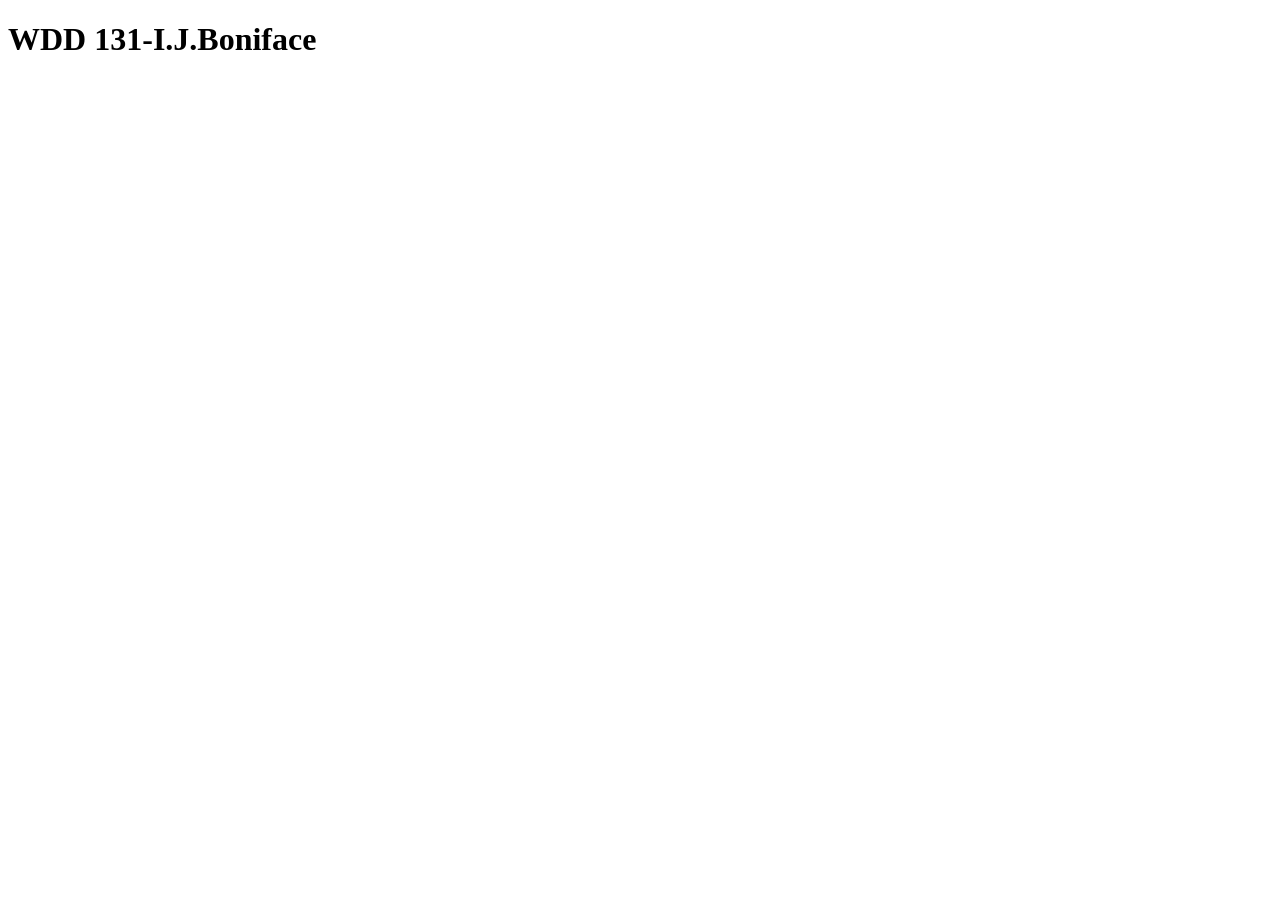
==== index.html @ 2c4f9308 "initial commit" ====
<!DOCTYPE html>
<html lang="en">

<head>
    <meta charset="UTF-8">
    <meta name="viewport" content="width=device-width, initial-scale=1.0">
    <title>WDD 131</title>
</head>

<body>
    <h1> WDD 131-I.J.Boniface</h1>

</body>

</html>
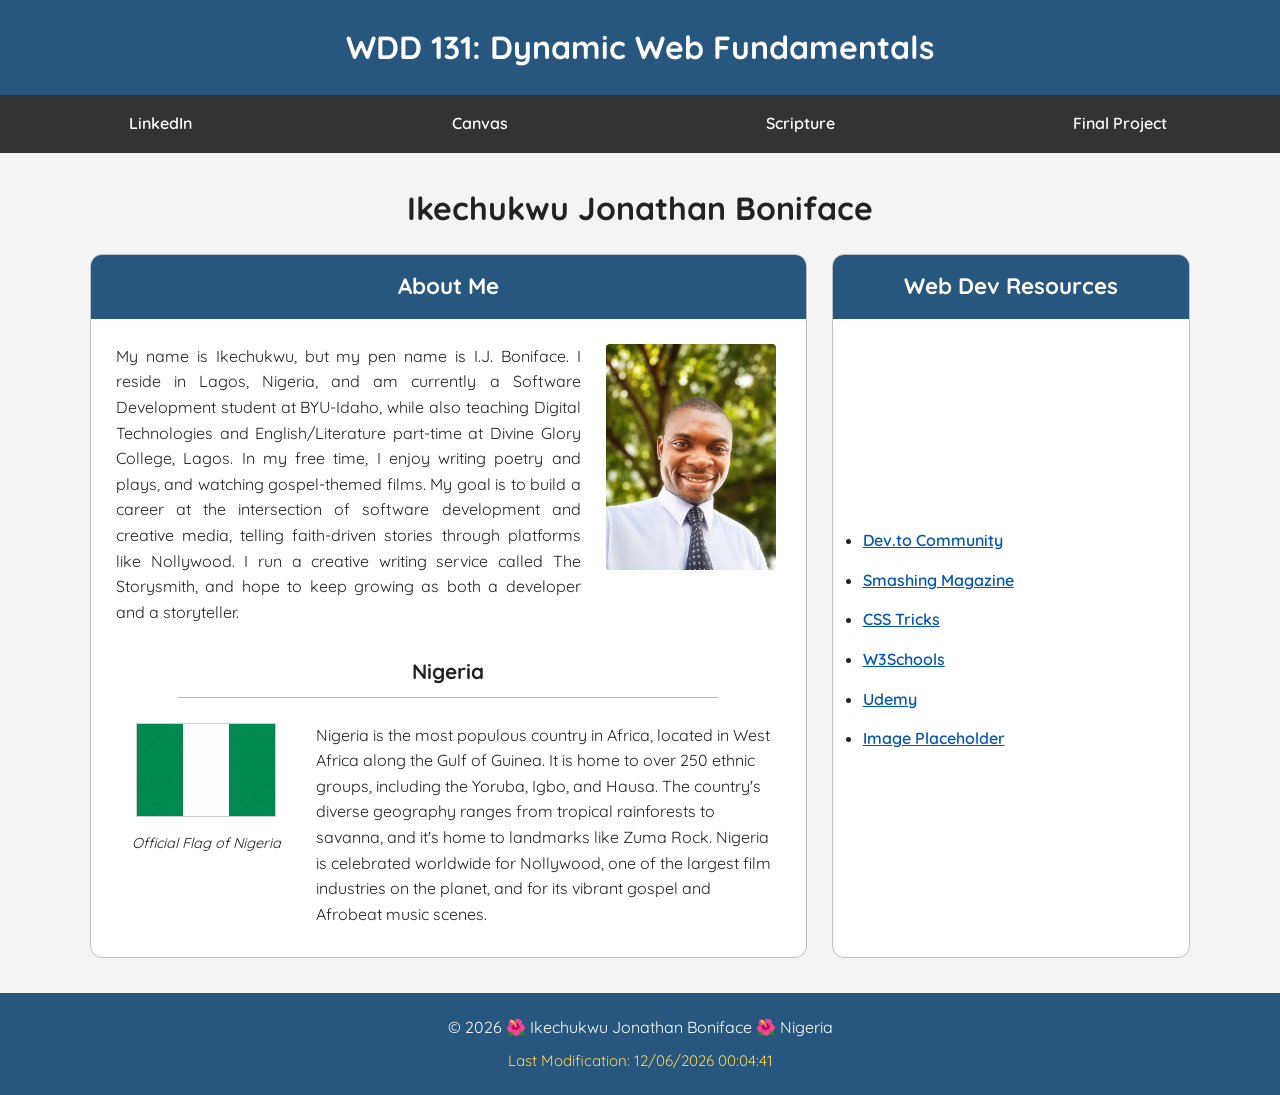
==== commit 3e12c4b6: "updated" ====
--- a/index.html
+++ b/index.html
@@ -4,11 +4,162 @@
 <head>
     <meta charset="UTF-8">
     <meta name="viewport" content="width=device-width, initial-scale=1.0">
-    <title>WDD 131</title>
+
+    <title>WDD 131 – Dynamic Web Fundamentals – Ikechukwu Jonathan Boniface</title>
+
+    <meta name="description"
+        content="WDD 131 – Dynamic Web Fundamentals | Ikechukwu Jonathan Boniface | HTML, CSS, JavaScript, Personal Homepage">
+
+    <meta name="author" content="Ikechukwu Jonathan Boniface">
+
+    <link rel="preconnect" href="https://fonts.googleapis.com">
+    <link rel="preconnect" href="https://fonts.gstatic.com" crossorigin>
+
+    <link href="https://fonts.googleapis.com/css2?family=Quicksand:wght@400;500;600;700&display=swap" rel="stylesheet">
+
+    <link rel="stylesheet" href="styles/base.css">
+
+    <script src="scripts/getdates.js" defer></script>
+
 </head>
 
 <body>
-    <h1> WDD 131-I.J.Boniface</h1>
+
+    <header>
+
+        <span id="course-title">
+            WDD 131: Dynamic Web Fundamentals
+        </span>
+
+        <nav>
+
+            <a href="https://www.linkedin.com/" target="_blank">LinkedIn</a>
+
+            <a href="https://byupw.instructure.com/" target="_blank">Canvas</a>
+
+            <a href="https://www.churchofjesuschrist.org/study/scriptures/bofm/1-ne/3?lang=eng&id=p7#p7"
+                target="_blank">
+                Scripture
+            </a>
+
+            <a href="#">Final Project</a>
+
+        </nav>
+
+    </header>
+
+    <main>
+
+        <h1>Ikechukwu Jonathan Boniface</h1>
+
+        <section class="card">
+
+            <h2>About Me</h2>
+
+            <div class="about-container">
+
+                <div class="about-text">
+
+                    <p>
+                        My name is Ikechukwu, but my pen name is I.J. Boniface. I reside in Lagos, Nigeria, and am
+                        currently a Software
+                        Development student at BYU-Idaho, while also teaching Digital Technologies and
+                        English/Literature part-time at Divine
+                        Glory College, Lagos. In my free time, I enjoy writing poetry and plays, and watching
+                        gospel-themed films. My goal is to build
+                        a career at the intersection of software development and creative media, telling faith-driven
+                        stories through platforms
+                        like Nollywood. I run a creative writing service called The Storysmith, and hope to keep growing
+                        as both a developer and
+                        a storyteller.
+                    </p>
+
+                </div>
+
+                <div class="profile-image">
+
+                    <img src="images/I.J. Boniface.png" alt="Profile Photo">
+
+                </div>
+
+            </div>
+
+            <div class="country-title">
+
+                <h3>Nigeria</h3>
+
+            </div>
+
+            <div class="country-container">
+
+                <figure>
+
+                    <img src="images/flag.png" alt="Country Flag">
+
+                    <figcaption>Official Flag of Nigeria</figcaption>
+
+                </figure>
+
+                <div>
+
+                    <p>
+                        Nigeria is the most populous country in Africa, located in West Africa along the Gulf of Guinea.
+                        It is home to over 250
+                        ethnic groups, including the Yoruba, Igbo, and Hausa. The country's diverse geography ranges
+                        from tropical rainforests
+                        to savanna, and it's home to landmarks like Zuma Rock. Nigeria is celebrated worldwide for
+                        Nollywood, one of the largest
+                        film industries on the planet, and for its vibrant gospel and Afrobeat music scenes.
+                    </p>
+
+                </div>
+
+            </div>
+
+        </section>
+
+        <section class="card">
+
+            <h2>Web Dev Resources</h2>
+
+            <div class="resources">
+
+                <ul>
+
+                    <li><a href="https://dev.to/">Dev.to Community</a></li>
+
+                    <li><a href="https://www.smashingmagazine.com/">Smashing Magazine</a></li>
+
+                    <li><a href="https://css-tricks.com/">CSS Tricks</a></li>
+
+                    <li><a href="https://www.w3schools.com/">W3Schools</a></li>
+
+                    <li><a href="https://www.udemy.com/">Udemy</a></li>
+
+                    <li><a href="https://placeholder.com/">Image Placeholder</a></li>
+
+                </ul>
+
+            </div>
+
+        </section>
+
+    </main>
+
+    <footer>
+
+        <p>
+
+            &copy;
+            <span id="currentyear"></span>
+
+            🌺 Ikechukwu Jonathan Boniface 🌺 Nigeria
+
+        </p>
+
+        <p id="lastModified"></p>
+
+    </footer>
 
 </body>
 
--- a/styles/base.css
+++ b/styles/base.css
@@ -0,0 +1,235 @@
+/* ---------- Global Styles ---------- */
+
+* {
+    margin: 0;
+    padding: 0;
+    box-sizing: border-box;
+}
+
+body {
+    font-family: "Quicksand", sans-serif;
+    background: #f4f4f4;
+    color: #222;
+    line-height: 1.6;
+}
+
+/* ---------- Header ---------- */
+
+header {
+    background: #27567e;
+    color: white;
+}
+
+#course-title {
+    display: block;
+    text-align: center;
+    font-size: 2rem;
+    font-weight: 700;
+    padding: 22px;
+}
+
+/* ---------- Navigation ---------- */
+
+nav {
+    display: flex;
+    justify-content: space-evenly;
+    align-items: center;
+    background: #333;
+}
+
+nav a {
+    flex: 1;
+    text-align: center;
+    color: white;
+    text-decoration: none;
+    padding: 16px;
+    font-weight: 600;
+    transition: 0.3s;
+}
+
+nav a:hover {
+    background: #27567e;
+}
+
+/* ---------- Main ---------- */
+
+main {
+    max-width: 1100px;
+    margin: 30px auto;
+    display: grid;
+    grid-template-columns: 2fr 1fr;
+    gap: 25px;
+}
+
+main h1 {
+    grid-column: 1 / 3;
+    text-align: center;
+    font-size: 2rem;
+    color: #222;
+    margin-bottom: -5px;
+}
+
+/* ---------- Cards ---------- */
+
+.card {
+    background: white;
+    border: 1px solid #bfbfbf;
+    border-radius: 12px;
+    overflow: hidden;
+}
+
+.card h2 {
+    background: #27567e;
+    color: white;
+    text-align: center;
+    padding: 14px;
+    font-size: 1.4rem;
+}
+
+/* ---------- About Section ---------- */
+
+.about-container {
+    display: grid;
+    grid-template-columns: 2fr 180px;
+    gap: 20px;
+    padding: 25px;
+    align-items: start;
+}
+
+.about-text p {
+    text-align: justify;
+}
+
+.profile-image {
+    text-align: center;
+}
+
+.profile-image img {
+    width: 170px;
+    border-radius: 4px;
+}
+
+/* ---------- Country ---------- */
+
+.country-title {
+    text-align: center;
+    padding: 5px 20px;
+}
+
+.country-title h3 {
+    font-size: 1.3rem;
+    display: inline-block;
+    border-bottom: 1px solid #bdbdbd;
+    padding-bottom: 8px;
+    width: 80%;
+}
+
+.country-container {
+    display: grid;
+    grid-template-columns: 180px 1fr;
+    gap: 20px;
+    padding: 20px 25px 30px;
+}
+
+.country-container figure {
+    text-align: center;
+}
+
+.country-container img {
+    width: 140px;
+    border: 1px solid #ccc;
+}
+
+.country-container figcaption {
+    margin-top: 8px;
+    font-style: italic;
+    font-size: .9rem;
+}
+
+/* ---------- Resources ---------- */
+
+.resources {
+    display: flex;
+    justify-content: center;
+    align-items: center;
+    height: calc(100% - 60px);
+    padding: 30px;
+}
+
+.resources ul {
+    width: 100%;
+}
+
+.resources li {
+    margin: 14px 0;
+}
+
+.resources a {
+    color: #0056b3;
+    font-weight: 600;
+}
+
+.resources a:hover {
+    color: #c0392b;
+}
+
+/* ---------- Footer ---------- */
+
+footer {
+    background: #27567e;
+    color: white;
+    text-align: center;
+    padding: 22px;
+    margin-top: 35px;
+}
+
+footer p:first-child {
+    margin-bottom: 8px;
+}
+
+#lastModified {
+    color: #ffd54f;
+    font-size: .95rem;
+}
+
+/* ---------- Responsive ---------- */
+
+@media screen and (max-width: 850px) {
+
+    nav {
+        flex-direction: column;
+    }
+
+    nav a {
+        width: 100%;
+    }
+
+    main {
+        grid-template-columns: 1fr;
+        margin: 20px;
+    }
+
+    main h1 {
+        grid-column: auto;
+    }
+
+    .about-container,
+    .country-container {
+        grid-template-columns: 1fr;
+        text-align: center;
+    }
+
+    .about-text p,
+    .country-container p {
+        text-align: left;
+    }
+
+    .profile-image img {
+        width: 180px;
+    }
+
+    .country-title h3 {
+        width: 100%;
+    }
+
+}
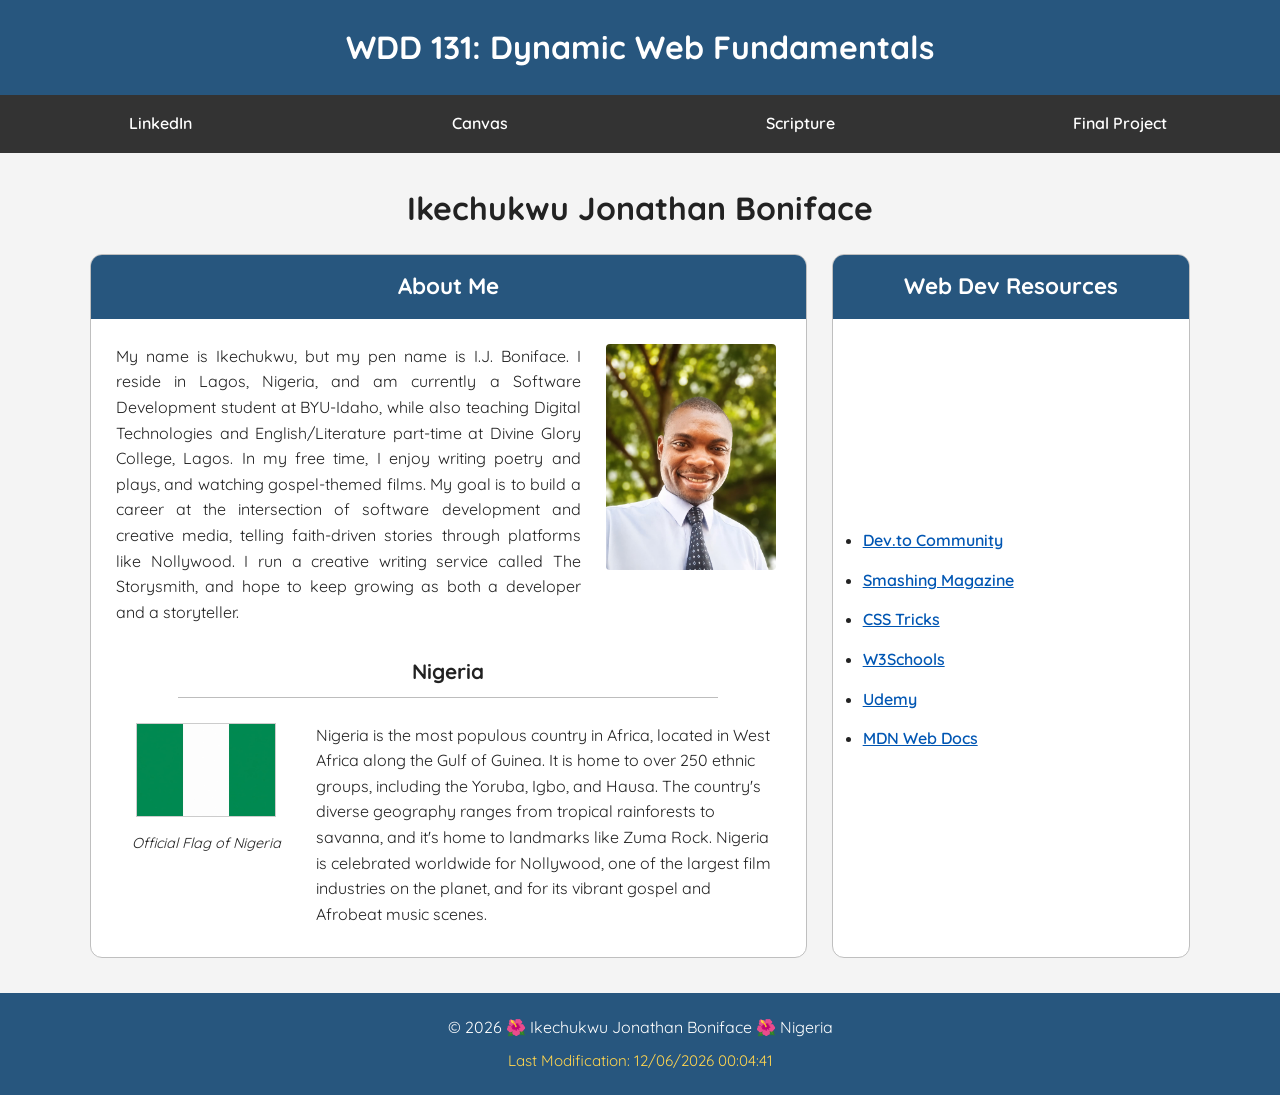
==== commit d591fa4a: "updated" ====
--- a/index.html
+++ b/index.html
@@ -33,7 +33,7 @@
 
         <nav>
 
-            <a href="https://www.linkedin.com/" target="_blank">LinkedIn</a>
+            <a href="https://www.linkedin.com/in/ikechukwu-boniface-754640135" target="_blank">LinkedIn</a>
 
             <a href="https://byupw.instructure.com/" target="_blank">Canvas</a>
 
@@ -78,7 +78,7 @@
 
                 <div class="profile-image">
 
-                    <img src="images/I.J. Boniface.png" alt="Profile Photo">
+                    <img src="images/ij-boniface.jpg" alt="Profile Photo">
 
                 </div>
 
@@ -94,7 +94,7 @@
 
                 <figure>
 
-                    <img src="images/flag.png" alt="Country Flag">
+                    <img src="images/flag.jpg" alt="Country Flag">
 
                     <figcaption>Official Flag of Nigeria</figcaption>
 
@@ -136,7 +136,7 @@
 
                     <li><a href="https://www.udemy.com/">Udemy</a></li>
 
-                    <li><a href="https://placeholder.com/">Image Placeholder</a></li>
+                    <li><a href="https://developer.mozilla.org/" target="_blank">MDN Web Docs</a></li>
 
                 </ul>
 
